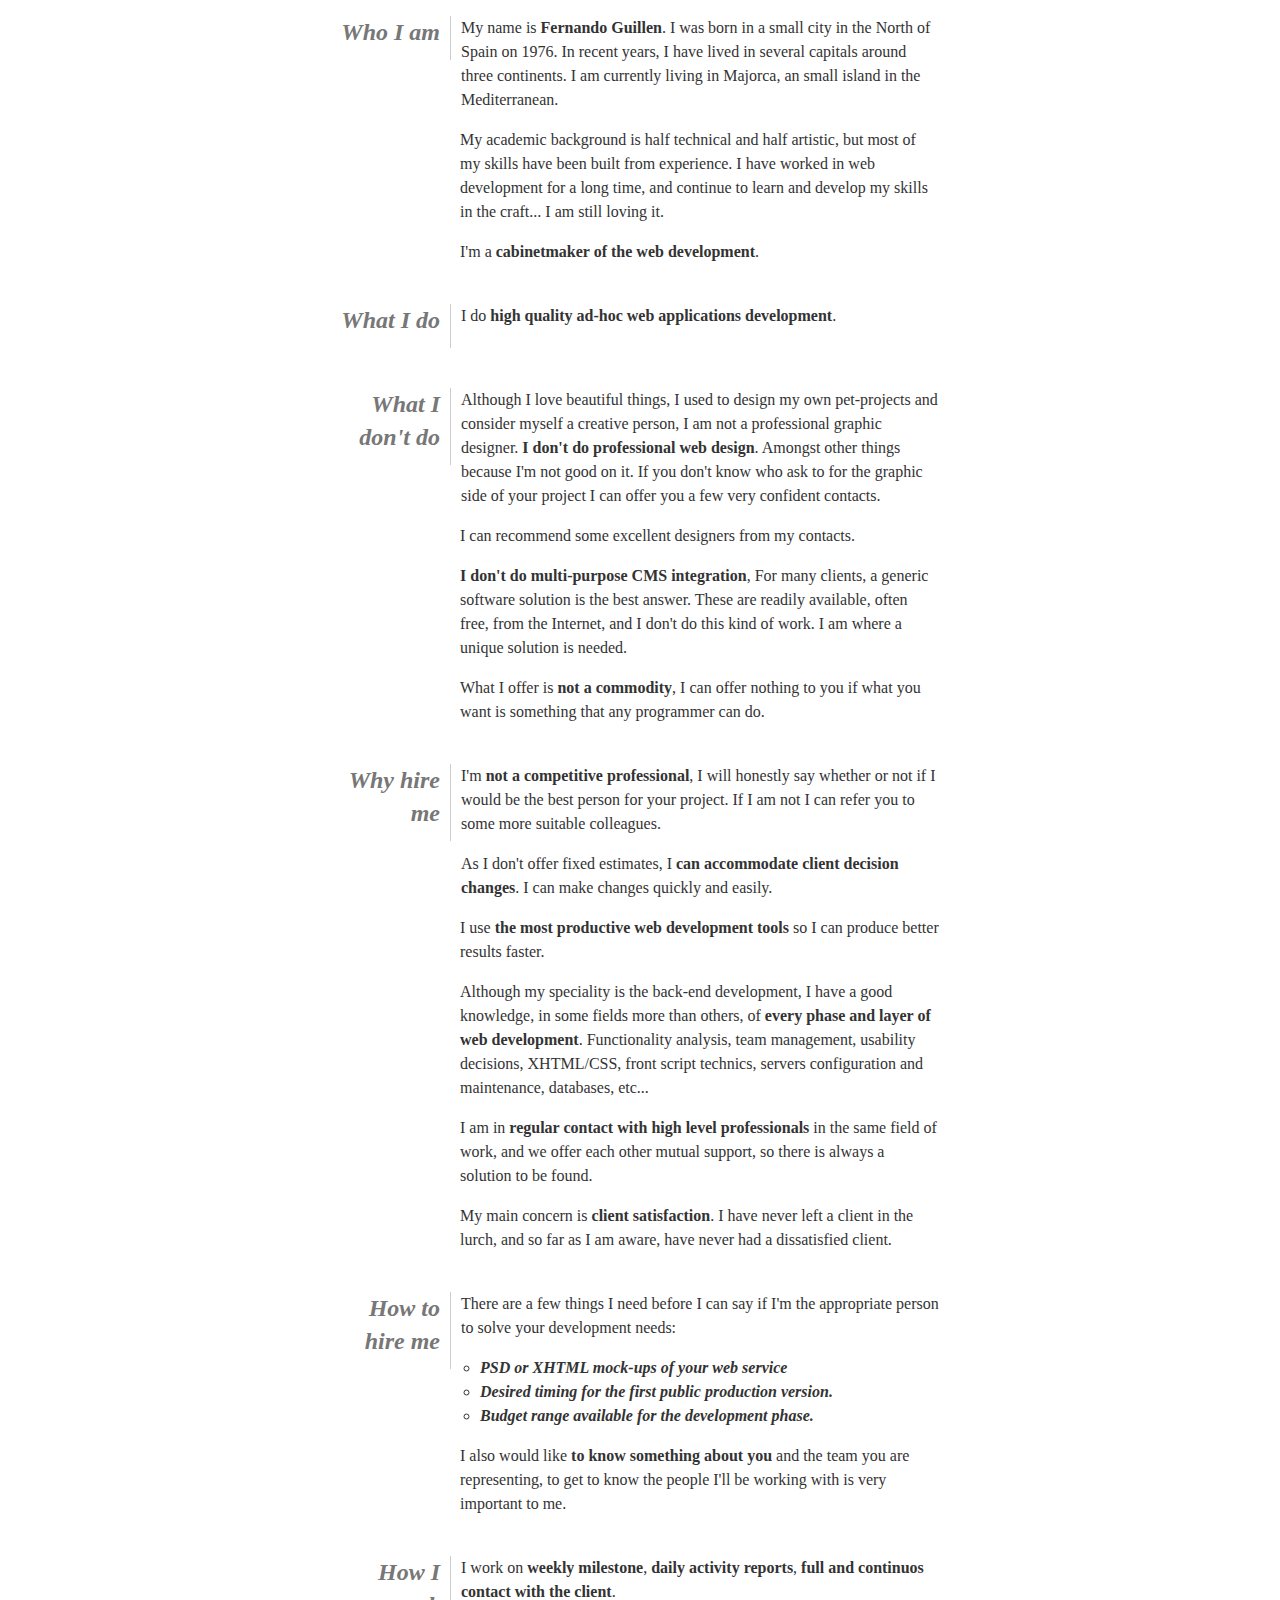
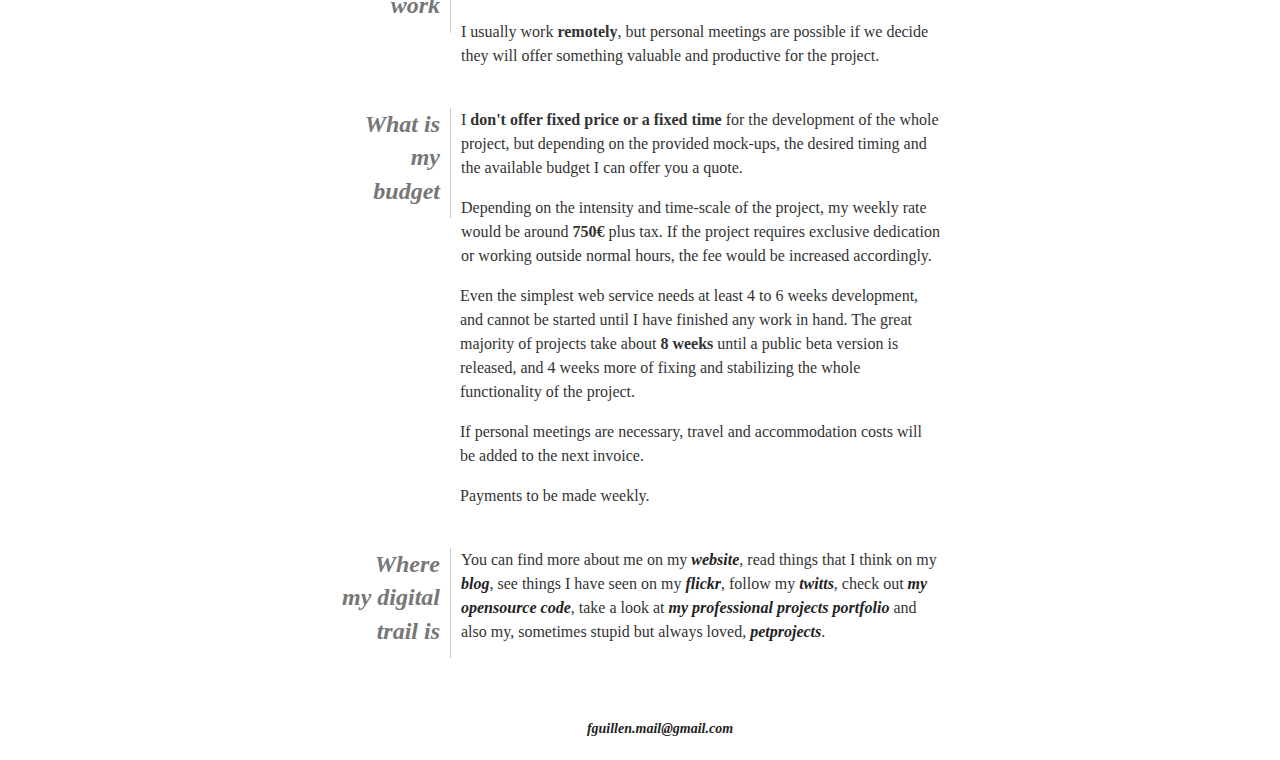
==== about.html @ d9c93a26 "english fixed" ====
<?xml version="1.0" encoding="iso-8859-1"?>
<!DOCTYPE html PUBLIC "-//W3C//DTD XHTML 1.0 Strict//EN"
    "http://www.w3.org/TR/xhtml1/DTD/xhtml1-strict.dtd">

<html xmlns="http://www.w3.org/1999/xhtml" xml:lang="en" lang="en">
  <head>
    <meta http-equiv="content-type" content="text/html; charset=utf-8" />
    <meta http-equiv="Content-Language" content="en">
    <title>Fernando Guillén: Freelance Web Developer, about</title>
    <link href="style_about.css" rel="stylesheet" type="text/css">
    <link rel="shortcut icon" href="./images/fernandoguillen.ico" />
  </head>
  <body>
    <div id="wraper">
      <div class="section">
        <h1>Who I am</h1>

        <p>My name is <strong>Fernando Guillen</strong>. I was born 
          in a small city in the North of Spain on 1976. 
          In recent years, I have lived in several capitals around three continents.
          I am currently living in Majorca, an small island in the Mediterranean.</p>
          
        <p>My academic background is half technical and half artistic, 
          but most of my skills have been built from experience. 
          I have worked in web development for a long time, 
          and continue to learn and develop my skills in the craft...
          I am still loving it.</p>
          
        <p>I'm a <strong>cabinetmaker of the web development</strong>.</p>
      </div>
      
      <div class="section">
        <h1>What I do</h1>
        <p>I do <strong>high quality ad-hoc web applications development</strong>.</p>
      </div>
    
      <div class="section">
        <h1>What I don't do</h1>
        <p>Although I love beautiful things, I used to design my own pet-projects
          and consider myself a creative person, 
          I am not a professional graphic designer.
          <strong>I don't do professional web design</strong>.
          Amongst other things because I'm not good on it.
          If you don't know who ask to for the graphic
          side of your project I can offer you a few very confident contacts.</p>
          
        <p>I can recommend some excellent designers from my contacts.
        
        <p><strong>I don't do multi-purpose CMS integration</strong>, 
          For many clients, a generic software solution is the best 
          answer. These are readily available, often free, from the 
          Internet, and I don't do this kind of work.
          I am where a unique solution is needed.</p>
          
        <p>What I offer is <strong>not a commodity</strong>, 
          I can offer nothing to you
          if what you want is something that any programmer can do.</p>
      </div>
      
      <div class="section">
        <h1>Why hire me</h1>
        <p>I'm <strong>not a competitive professional</strong>,         
         I will honestly say whether or not if I would be 
         the best person for your project. If I am not I can 
         refer you to some more suitable colleagues.</p>
         
        <p>As I don't offer fixed estimates, I <strong>can accommodate 
          client decision changes</strong>. I can make changes quickly 
          and easily.</p>
          
        <p>I use <strong>the most productive web development tools</strong> 
          so I can produce better results faster.</p>
          
        <p>Although my speciality is the back-end development, 
          I have a good knowledge, in some fields more than others, 
          of <strong>every phase and layer of web development</strong>. 
          Functionality analysis, team management, usability decisions, 
          XHTML/CSS, front script technics, servers configuration and maintenance, 
          databases, etc...</p>
          

        <p>I am in <strong>regular contact with high level professionals</strong>
          in the same field of work, and we offer each other mutual 
          support, so there is always a solution to be found.</p>
          
        <p>My main concern is <strong>client satisfaction</strong>. 
          I have never 
          left a client in the lurch, and so far as I am aware, 
          have never had a dissatisfied client.</p>

      </div>
    
      <div class="section">
        <h1>How to hire me</h1>
        <p>There are a few things I need before I can say if I'm the appropriate person to solve
          your development needs:</p>
        <ul>
          <li>PSD or XHTML mock-ups of your web service</li>
          <li>Desired timing for the first public production version.</li>
          <li>Budget range available for the development phase.</li>
        </ul>
        <p>I also would like <strong>to know something about you</strong> and the team you are representing,
          to get to know the people I'll be working with is very important to me.</p>
      </div>
      
      <div class="section">
        <h1>How I work</h1>
        <p>I work on <strong>weekly milestone</strong>, 
          <strong>daily activity reports</strong>, 
          <strong>full and continuos contact
          with the client</strong>.</p>
        <p>I usually work <strong>remotely</strong>, 
          but personal meetings are possible if we decide they will 
          offer something valuable and productive for the project.</p>
      </div>
    
      <div class="section">
        <h1>What is my budget</h1>
        <p>I <strong>don't offer fixed price or a fixed time</strong> 
          for the 
          development of the whole project, but depending on the 
          provided mock-ups, the desired timing and the available 
          budget I can offer you a quote.</p>
          
        <p>Depending on the intensity and time-scale of the project, 
          my weekly rate would be around <strong>750€</strong> plus tax. 
          If the project requires exclusive dedication or working 
          outside normal hours, the fee would be 
          increased accordingly.</p>
          
        <p>Even the simplest web service needs at least 4 to 6 
          weeks development, and cannot be started until I have 
          finished any work in hand. 
          The great majority of projects take about <strong>8 weeks</strong> 
          until a public beta version is released, and 4 weeks more of 
          fixing and stabilizing the whole functionality 
          of the project.</p>
          
        <p>If personal meetings are necessary, travel and accommodation 
          costs will be added to the next invoice.</p>
          
        <p>Payments to be made weekly.</p>
      </div>
      
      <div class="section">
        <h1>Where my digital trail is</h1>
        <p>You can find more about me on my 
          <a href="http://www.fernandoguillen.info/en/web/fernandoguillen.html" title="Fernando Guillen's website">website</a>, 
          read things that I think on my 
          <a href="http://www.fernandoguillen.info/es/blog/" title="Fernando Guillen's blog">blog</a>,
          see things I have seen on my 
          <a href="http://www.flickr.com/photos/d2clon/" title="Fernando Guillen's flickr account">flickr</a>, 
          follow my 
          <a href="http://twitter.com/fguillen" title="Fernando Guillen's Twitter account">twitts</a>,
          check out 
          <a href="http://github.com/fguillen" title="Fernando Guillen's github account">my opensource code</a>,
          take a look at 
          <a href="http://http://www.fernandoguillen.info/en/web/projects.html" title="Fernando Guillen's profesional portfolio">my professional projects portfolio</a>
          and also my, sometimes stupid but always loved,
          <a href="http://www.fernandoguillen.info/en/web/petprojects.html" title="Fernando Guillen's pet projects">petprojects</a>.
        </p>
      </div>
    </div>
    <div id="footer">
      <ul>
        <li><a href="mailto:fguillen.mail@gmail(REMOVE-THIS).com" title="contact with Fernando Guillén">fguillen.mail@gmail<span style="display:none">(REMOVE-THIS)</span>.com</a></li>
      </ul>
    </div>
    
  </body>
</html>
---- style_about.css ----
body {
color: #333;
font: 16px/24px georgia,times,serif;
margin: 0px;
padding: 0px;
}



#wraper {
width: 600px;
margin: 0 auto;
}

h1 {
border-right: 1px solid #CCCCCC;
color: #777777;
display: block;
float: left;
font-size: 1.5em;
font-style: italic;
line-height: 1.4em;
margin: 0px 10px 40px 0px;
padding: 0 10px 10px 0;
text-align: right;
width: 100px;
clear: left;
}

div.section ul {
list-style: circle;
}

div.section ul li {
margin-left: 100px;
font-style: italic;
font-weight: bold;
}
div.section {
clear: both;
margin: 0px 0px 40px 0px;
}

p {
padding-left: 120px;
}

#footer {
margin: 50px 0px 0px 0px;
padding: 5px;
clear: both;
text-align: center;
}

#footer ul {
list-style: none;
font-size: 14px;
}

#footer a {
}

a {
color: #222;
text-decoration: none;
font-weight: bold;
font-style: italic;
}

a:hover {
text-decoration: underline;
}
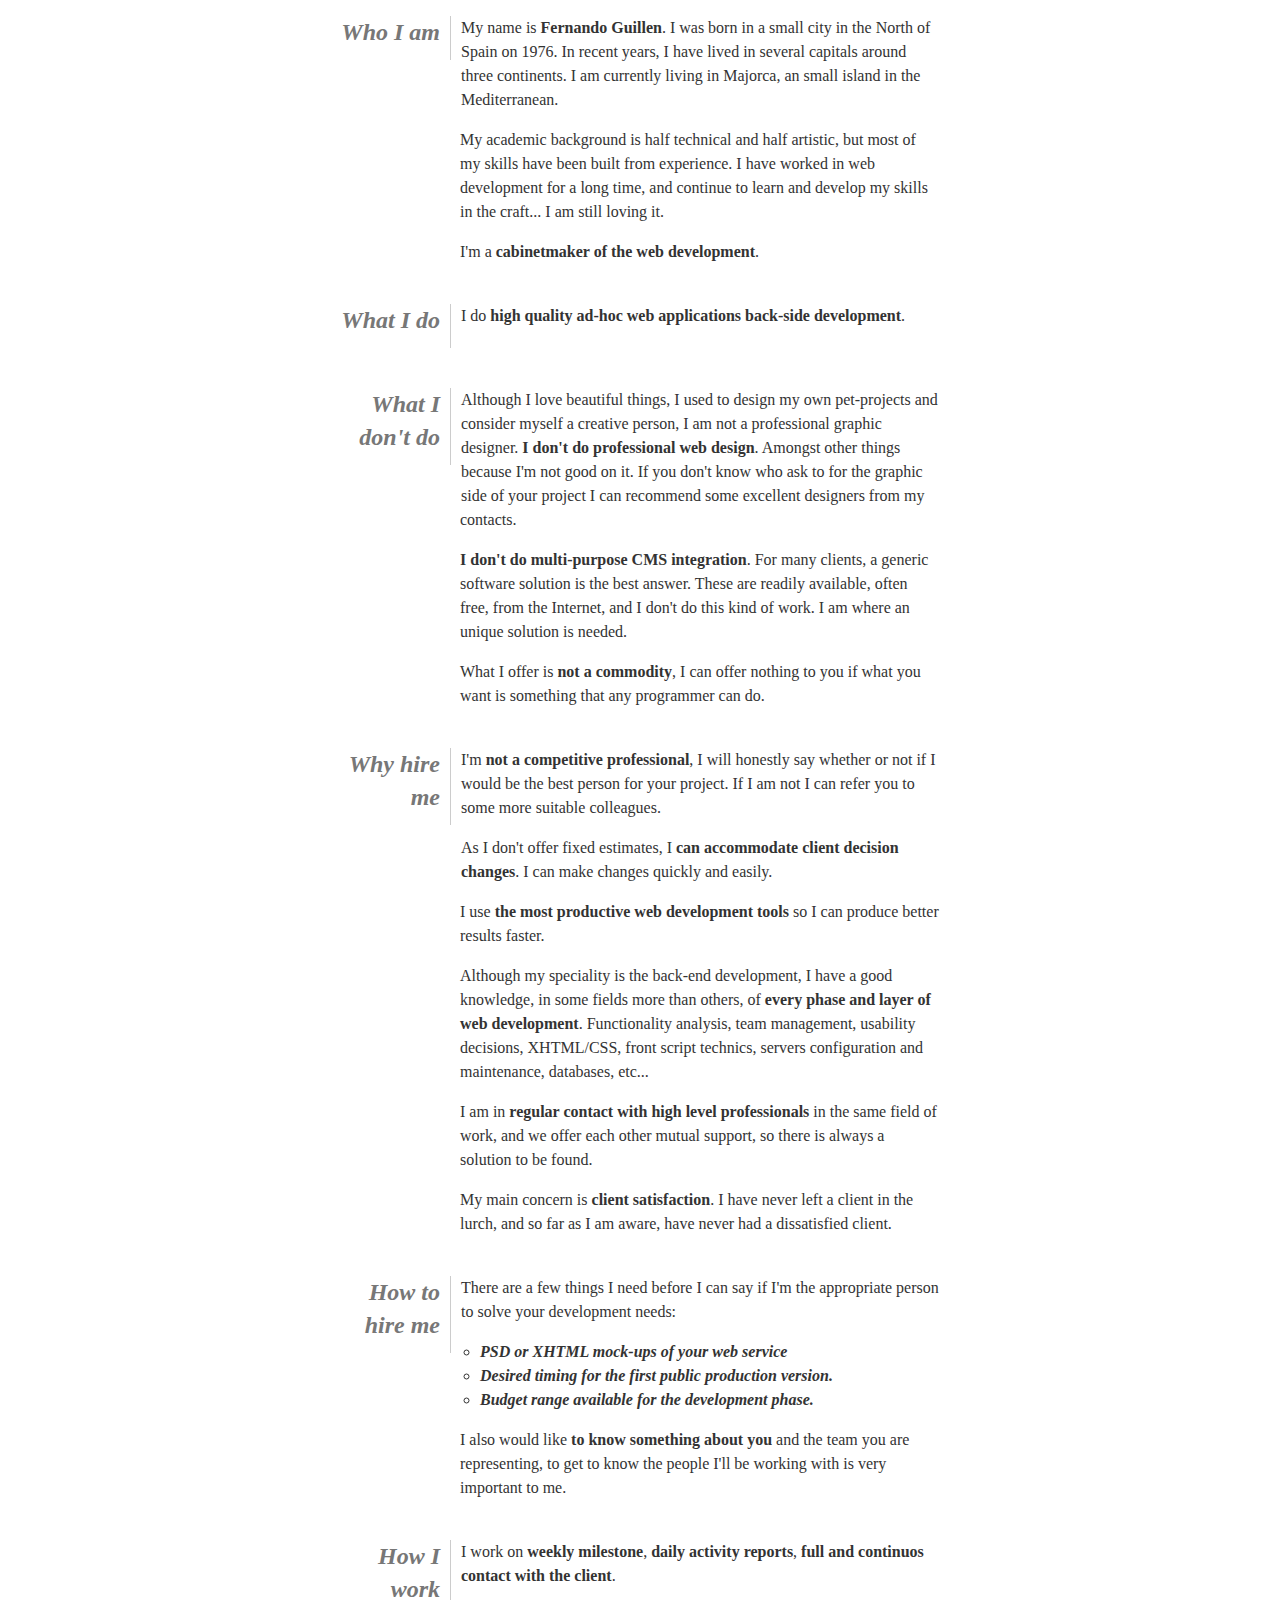
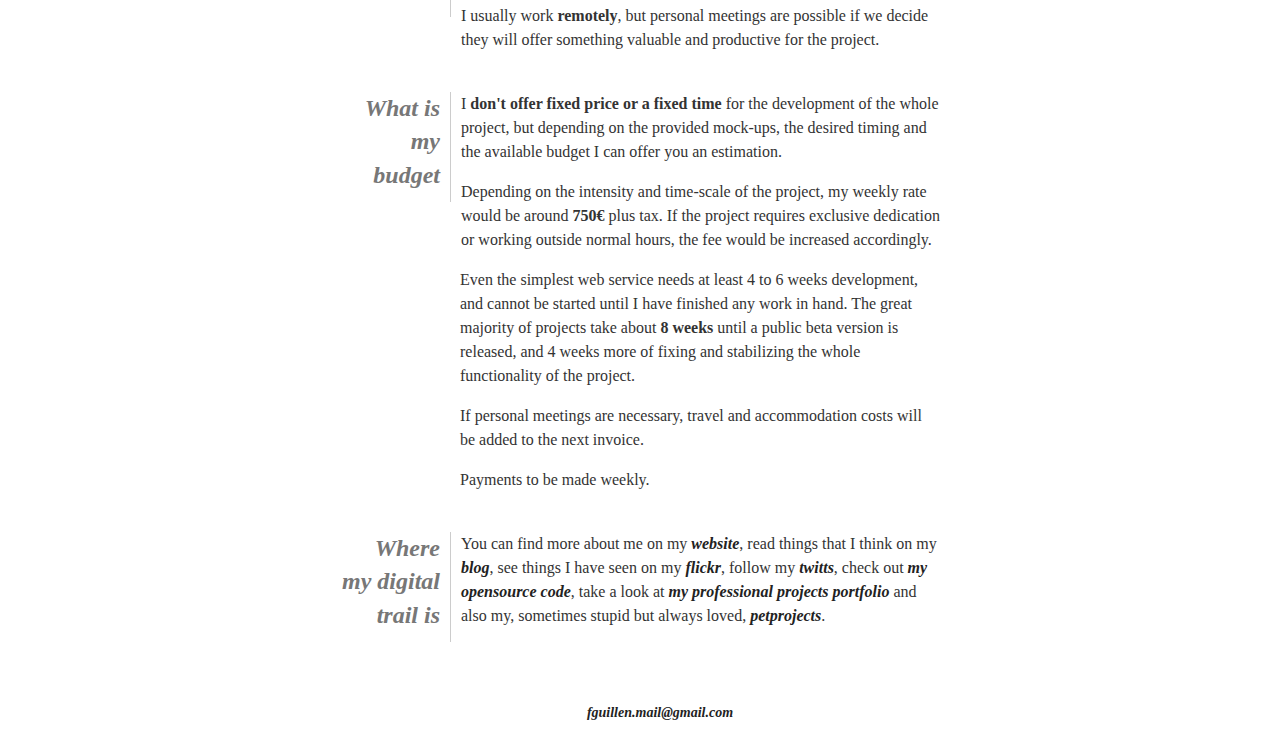
==== commit d8546c7c: "google analytics" ====
--- a/about.html
+++ b/about.html
@@ -31,7 +31,7 @@
       
       <div class="section">
         <h1>What I do</h1>
-        <p>I do <strong>high quality ad-hoc web applications development</strong>.</p>
+        <p>I do <strong>high quality ad-hoc web applications back-side development</strong>.</p>
       </div>
     
       <div class="section">
@@ -42,15 +42,14 @@
           <strong>I don't do professional web design</strong>.
           Amongst other things because I'm not good on it.
           If you don't know who ask to for the graphic
-          side of your project I can offer you a few very confident contacts.</p>
+          side of your project 
+          I can recommend some excellent designers from my contacts.</p>
           
-        <p>I can recommend some excellent designers from my contacts.
-        
-        <p><strong>I don't do multi-purpose CMS integration</strong>, 
+        <p><strong>I don't do multi-purpose CMS integration</strong>.
           For many clients, a generic software solution is the best 
           answer. These are readily available, often free, from the 
           Internet, and I don't do this kind of work.
-          I am where a unique solution is needed.</p>
+          I am where an unique solution is needed.</p>
           
         <p>What I offer is <strong>not a commodity</strong>, 
           I can offer nothing to you
@@ -120,7 +119,7 @@
           for the 
           development of the whole project, but depending on the 
           provided mock-ups, the desired timing and the available 
-          budget I can offer you a quote.</p>
+          budget I can offer you an estimation.</p>
           
         <p>Depending on the intensity and time-scale of the project, 
           my weekly rate would be around <strong>750€</strong> plus tax. 
@@ -167,5 +166,16 @@
       </ul>
     </div>
     
+    <!-- google analytics -->
+    <script type="text/javascript">
+    var gaJsHost = (("https:" == document.location.protocol) ? "https://ssl." : "http://www.");
+    document.write(unescape("%3Cscript src='" + gaJsHost + "google-analytics.com/ga.js' type='text/javascript'%3E%3C/script%3E"));
+    </script>
+    <script type="text/javascript">
+    var pageTracker = _gat._getTracker("UA-3468219-1");
+    pageTracker._initData();
+    pageTracker._trackPageview();
+    </script>
+    <!-- google analytics -->    
   </body>
 </html>
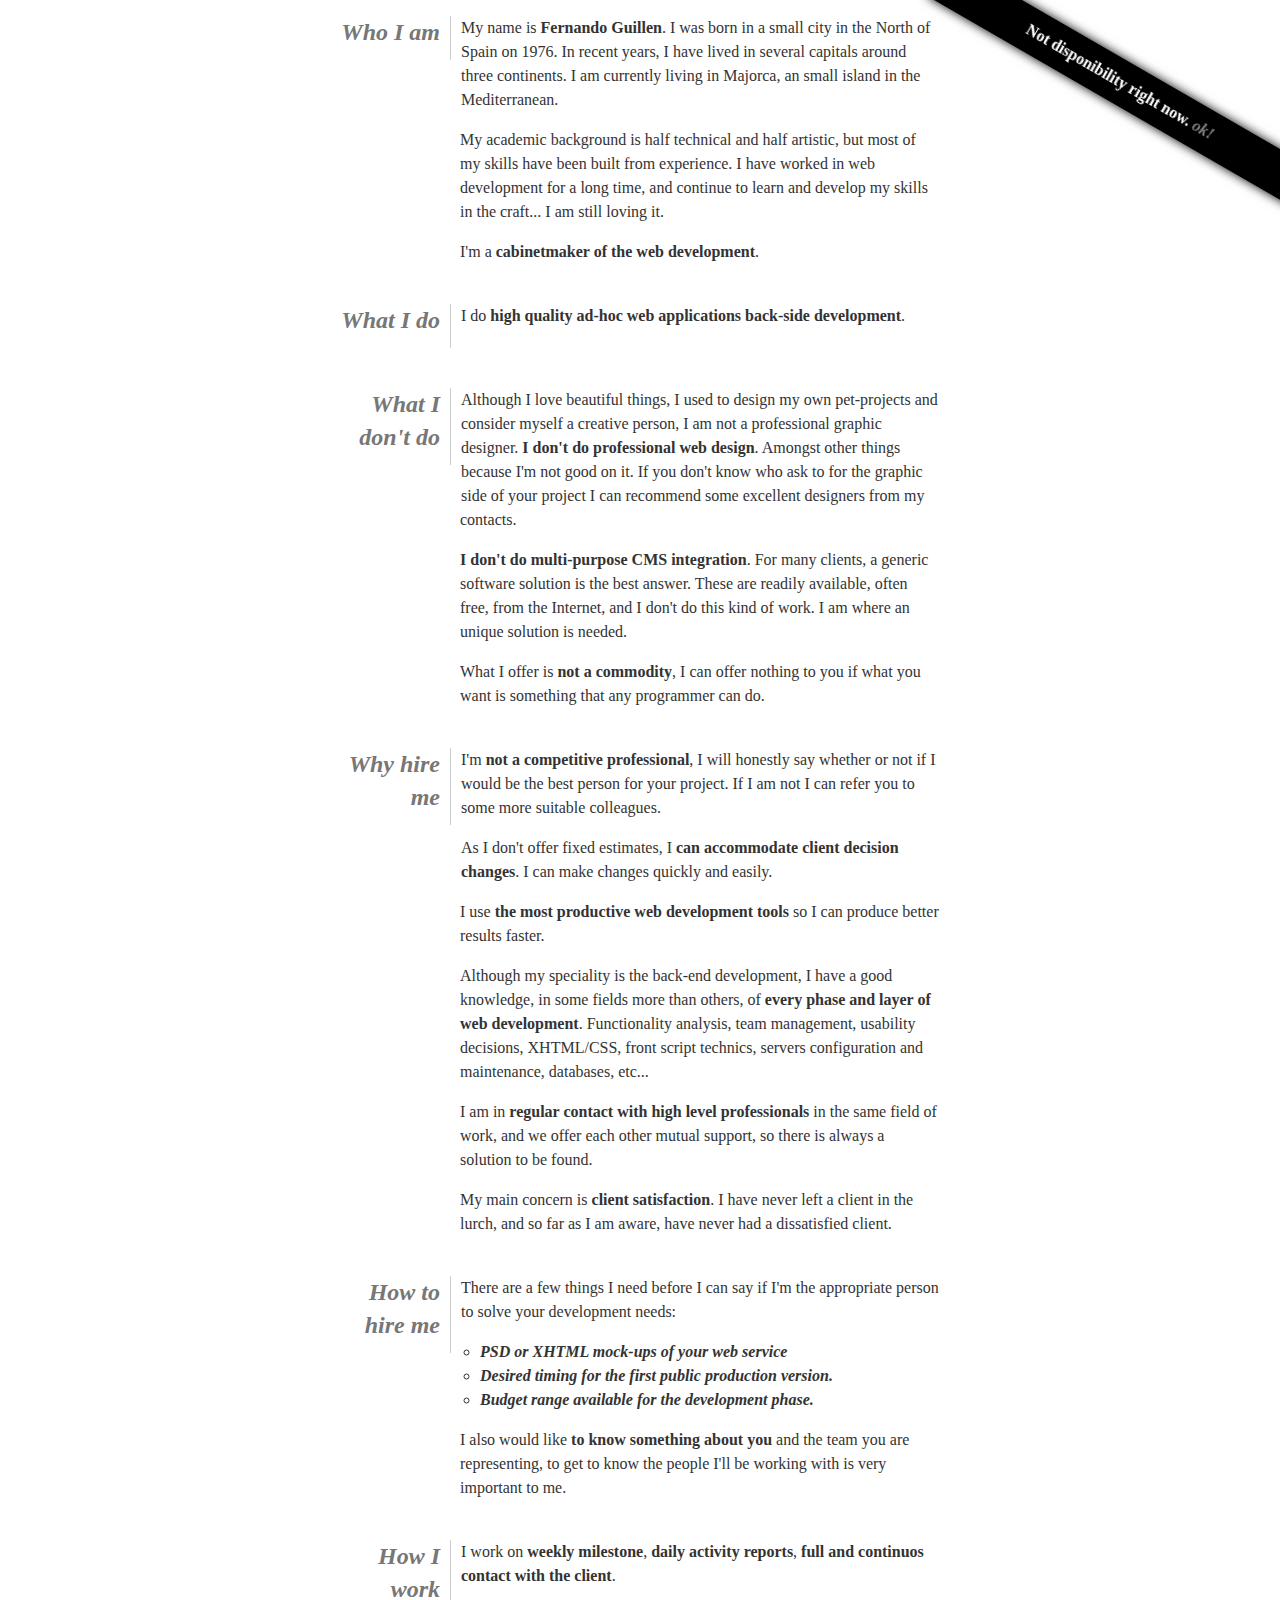
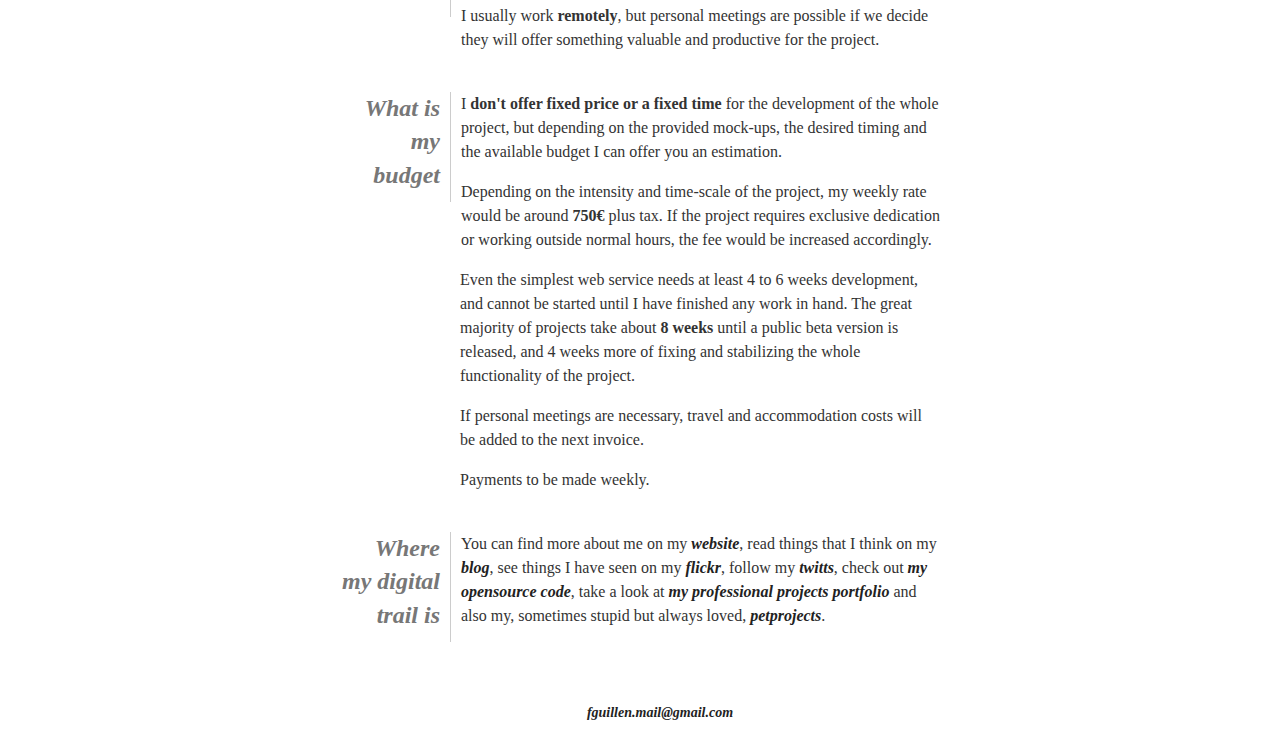
==== commit 4af88861: "fix links, not availability badge" ====
--- a/about.html
+++ b/about.html
@@ -9,8 +9,13 @@
     <title>Fernando Guillén: Freelance Web Developer, about</title>
     <link href="style_about.css" rel="stylesheet" type="text/css">
     <link rel="shortcut icon" href="./images/fernandoguillen.ico" />
+    <script src="./js/jquery-1.3.2.js" type="text/javascript"></script>
   </head>
   <body>
+    <div id="badge">
+      Not disponibility right now. <a href="#ok" onclick="$('#badge').animate({ top: '-200px'});">ok!</a>
+    </div>
+    
     <div id="wraper">
       <div class="section">
         <h1>Who I am</h1>
@@ -144,9 +149,9 @@
       <div class="section">
         <h1>Where my digital trail is</h1>
         <p>You can find more about me on my 
-          <a href="http://www.fernandoguillen.info/en/web/fernandoguillen.html" title="Fernando Guillen's website">website</a>, 
+          <a href="./fernandoguillen.html" title="Fernando Guillen's website">website</a>, 
           read things that I think on my 
-          <a href="http://www.fernandoguillen.info/es/blog/" title="Fernando Guillen's blog">blog</a>,
+          <a href="http://fernandoguillen.info/es/blog/" title="Fernando Guillen's blog">blog</a>,
           see things I have seen on my 
           <a href="http://www.flickr.com/photos/d2clon/" title="Fernando Guillen's flickr account">flickr</a>, 
           follow my 
@@ -154,9 +159,9 @@
           check out 
           <a href="http://github.com/fguillen" title="Fernando Guillen's github account">my opensource code</a>,
           take a look at 
-          <a href="http://http://www.fernandoguillen.info/en/web/projects.html" title="Fernando Guillen's profesional portfolio">my professional projects portfolio</a>
+          <a href="./projects.html" title="Fernando Guillen's profesional portfolio">my professional projects portfolio</a>
           and also my, sometimes stupid but always loved,
-          <a href="http://www.fernandoguillen.info/en/web/petprojects.html" title="Fernando Guillen's pet projects">petprojects</a>.
+          <a href="./petprojects.html" title="Fernando Guillen's pet projects">petprojects</a>.
         </p>
       </div>
     </div>
--- a/style_about.css
+++ b/style_about.css
@@ -70,3 +70,27 @@
 a:hover {
 text-decoration: underline;
 }
+
+#badge {
+  border: 0;
+  background-color: black;
+  color: white;
+  width: 400px;
+  font-weight: bold;
+  padding: 10px;
+  margin-top: 10px;
+  text-align: center;
+  position: fixed;
+  right: -50px;
+  top: 50px;
+  -webkit-transform: rotate(30deg);
+  -moz-transform: rotate(30deg);
+  transform: rotate(30deg);
+  -webkit-box-shadow: 0 0 10px rgb(0,0,0);
+  -moz-box-shadow: 0 0 10px rgb(0,0,0);
+  box-shadow: 0 0 10px rgb(0,0,0);
+}
+
+#badge a {
+  color: #808080;
+}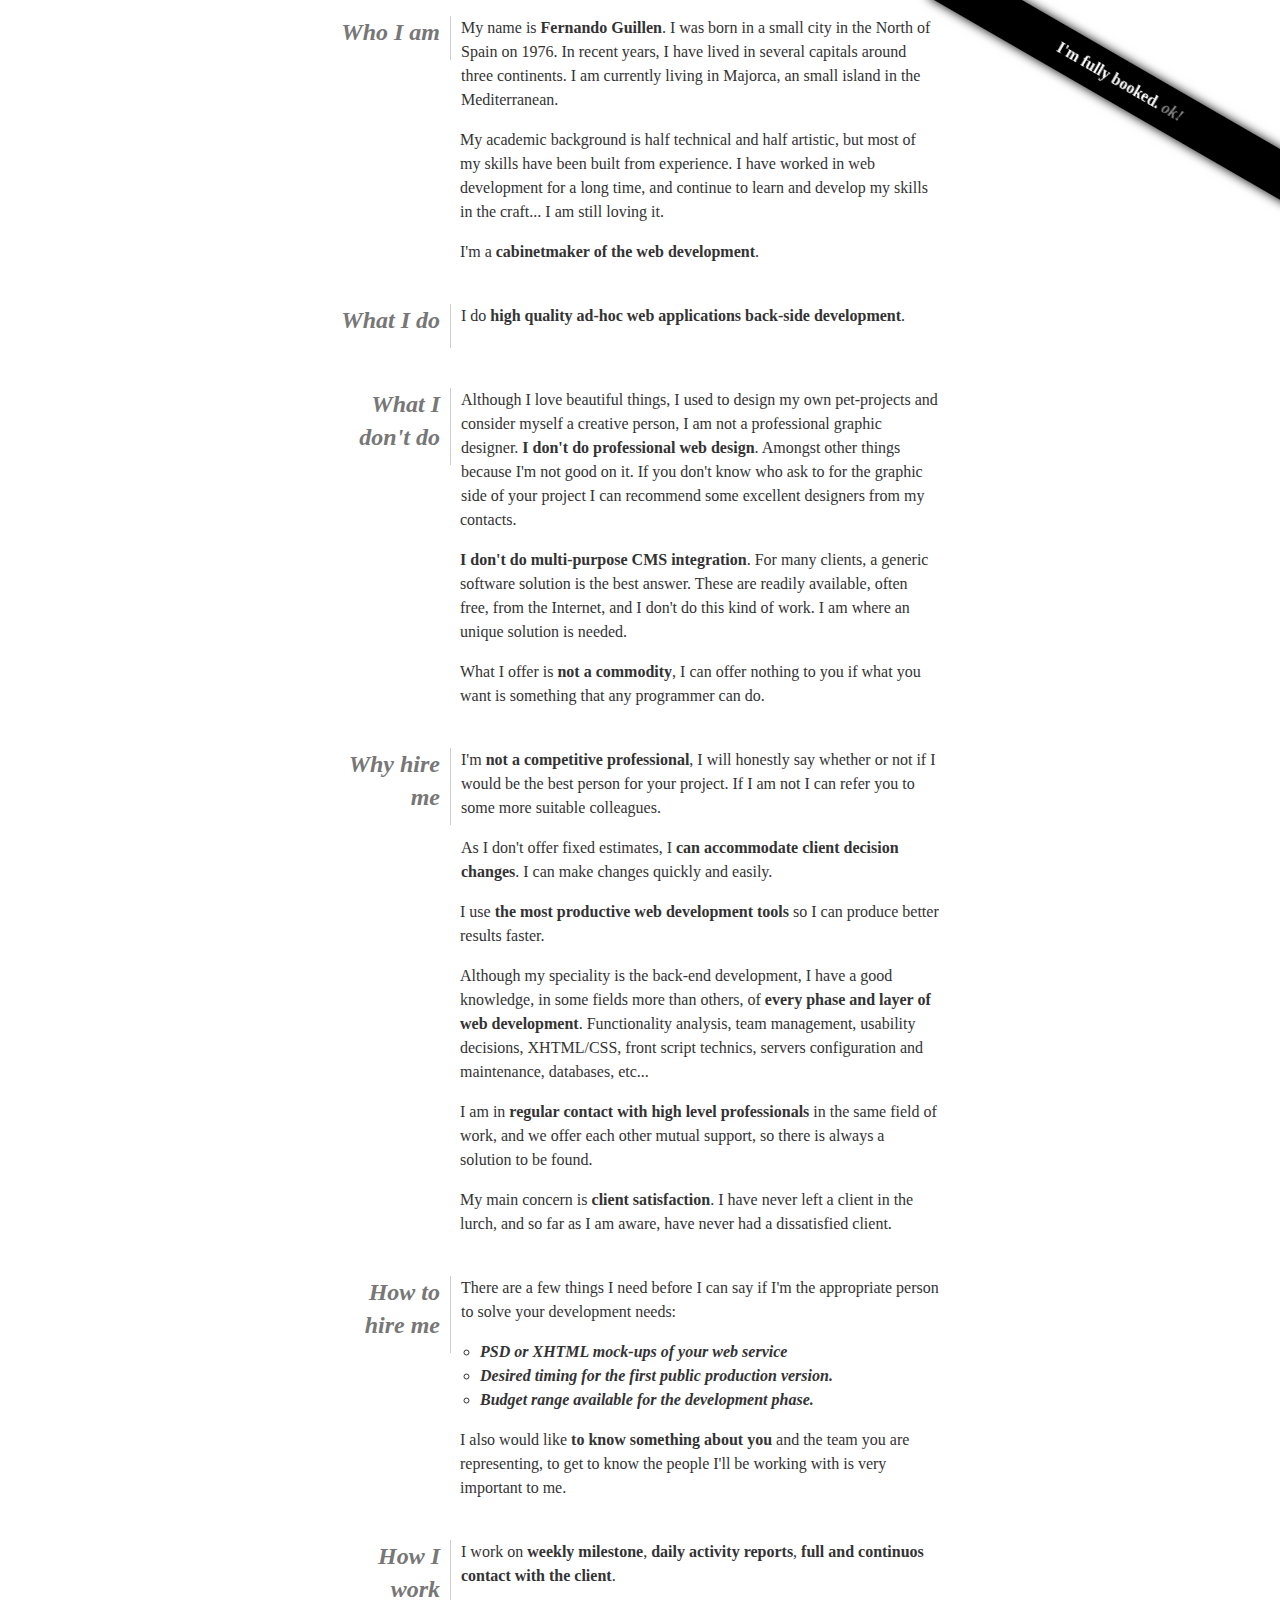
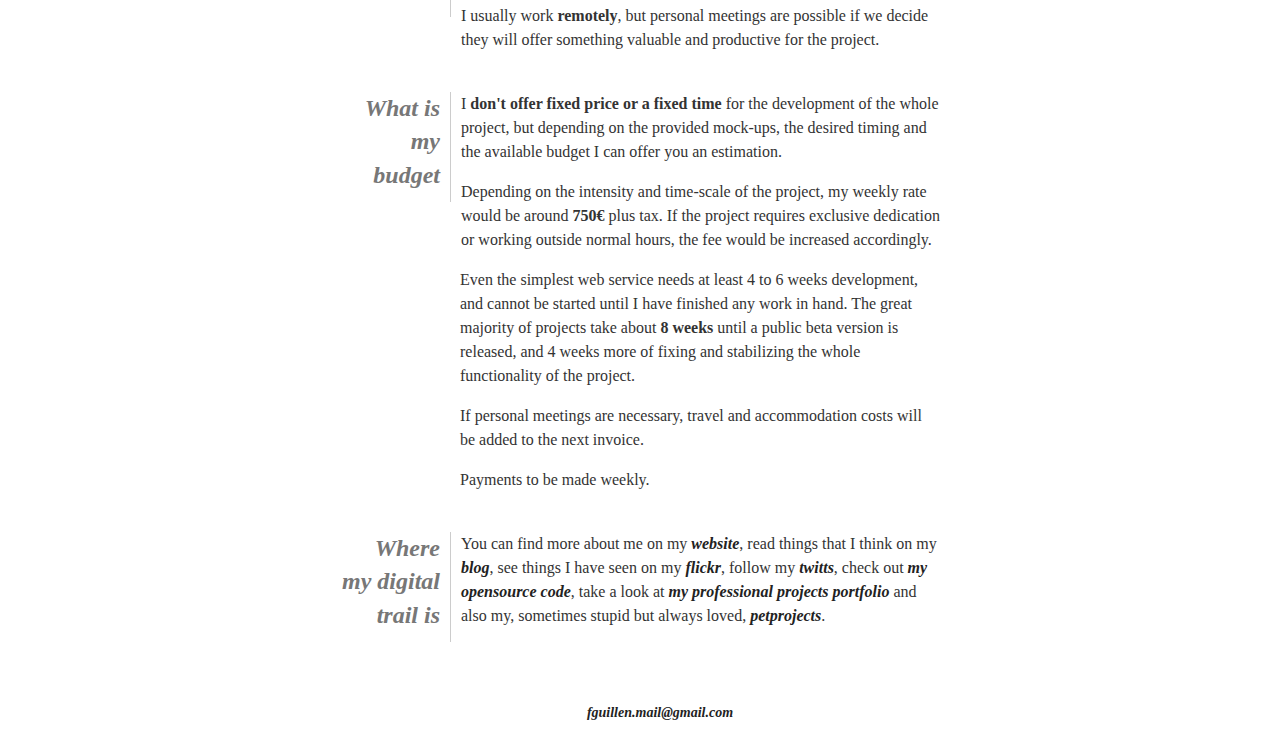
==== commit 01048d09: "fully booked" ====
--- a/about.html
+++ b/about.html
@@ -13,7 +13,7 @@
   </head>
   <body>
     <div id="badge">
-      Not disponibility right now. <a href="#ok" onclick="$('#badge').animate({ top: '-200px'});">ok!</a>
+      I'm fully booked. <a href="#ok" onclick="$('#badge').animate({ top: '-200px'});">ok!</a>
     </div>
     
     <div id="wraper">
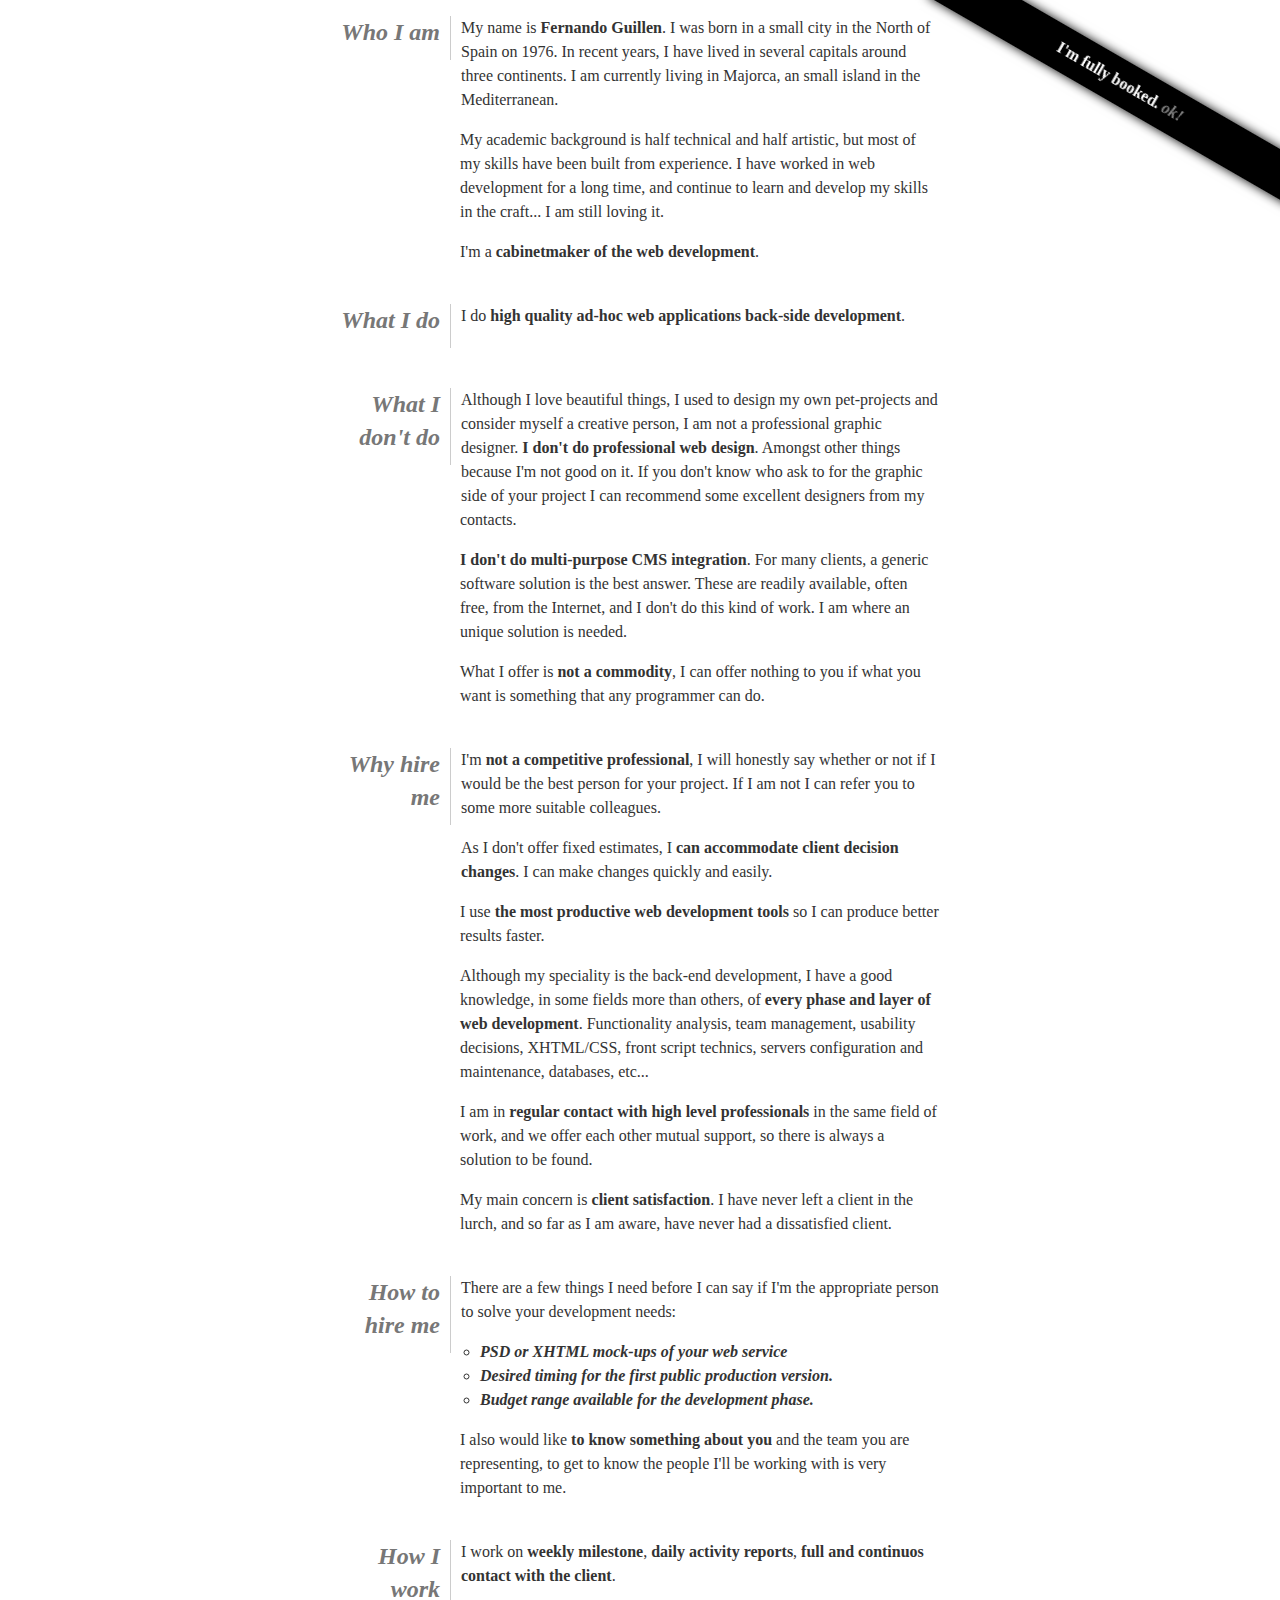
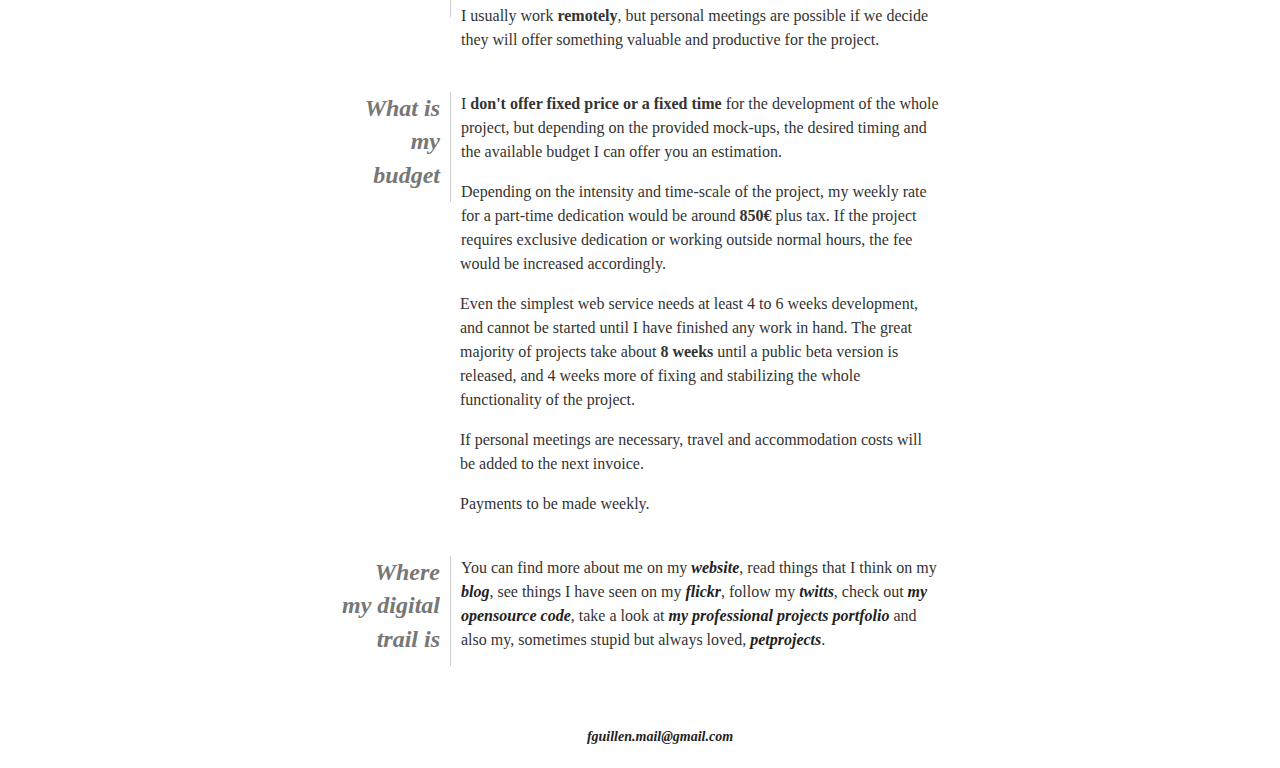
==== commit bbce7af6: "updating budget" ====
--- a/about.html
+++ b/about.html
@@ -127,7 +127,8 @@
           budget I can offer you an estimation.</p>
           
         <p>Depending on the intensity and time-scale of the project, 
-          my weekly rate would be around <strong>750€</strong> plus tax. 
+          my weekly rate for a part-time dedication would be 
+          around <strong>850€</strong> plus tax. 
           If the project requires exclusive dedication or working 
           outside normal hours, the fee would be 
           increased accordingly.</p>
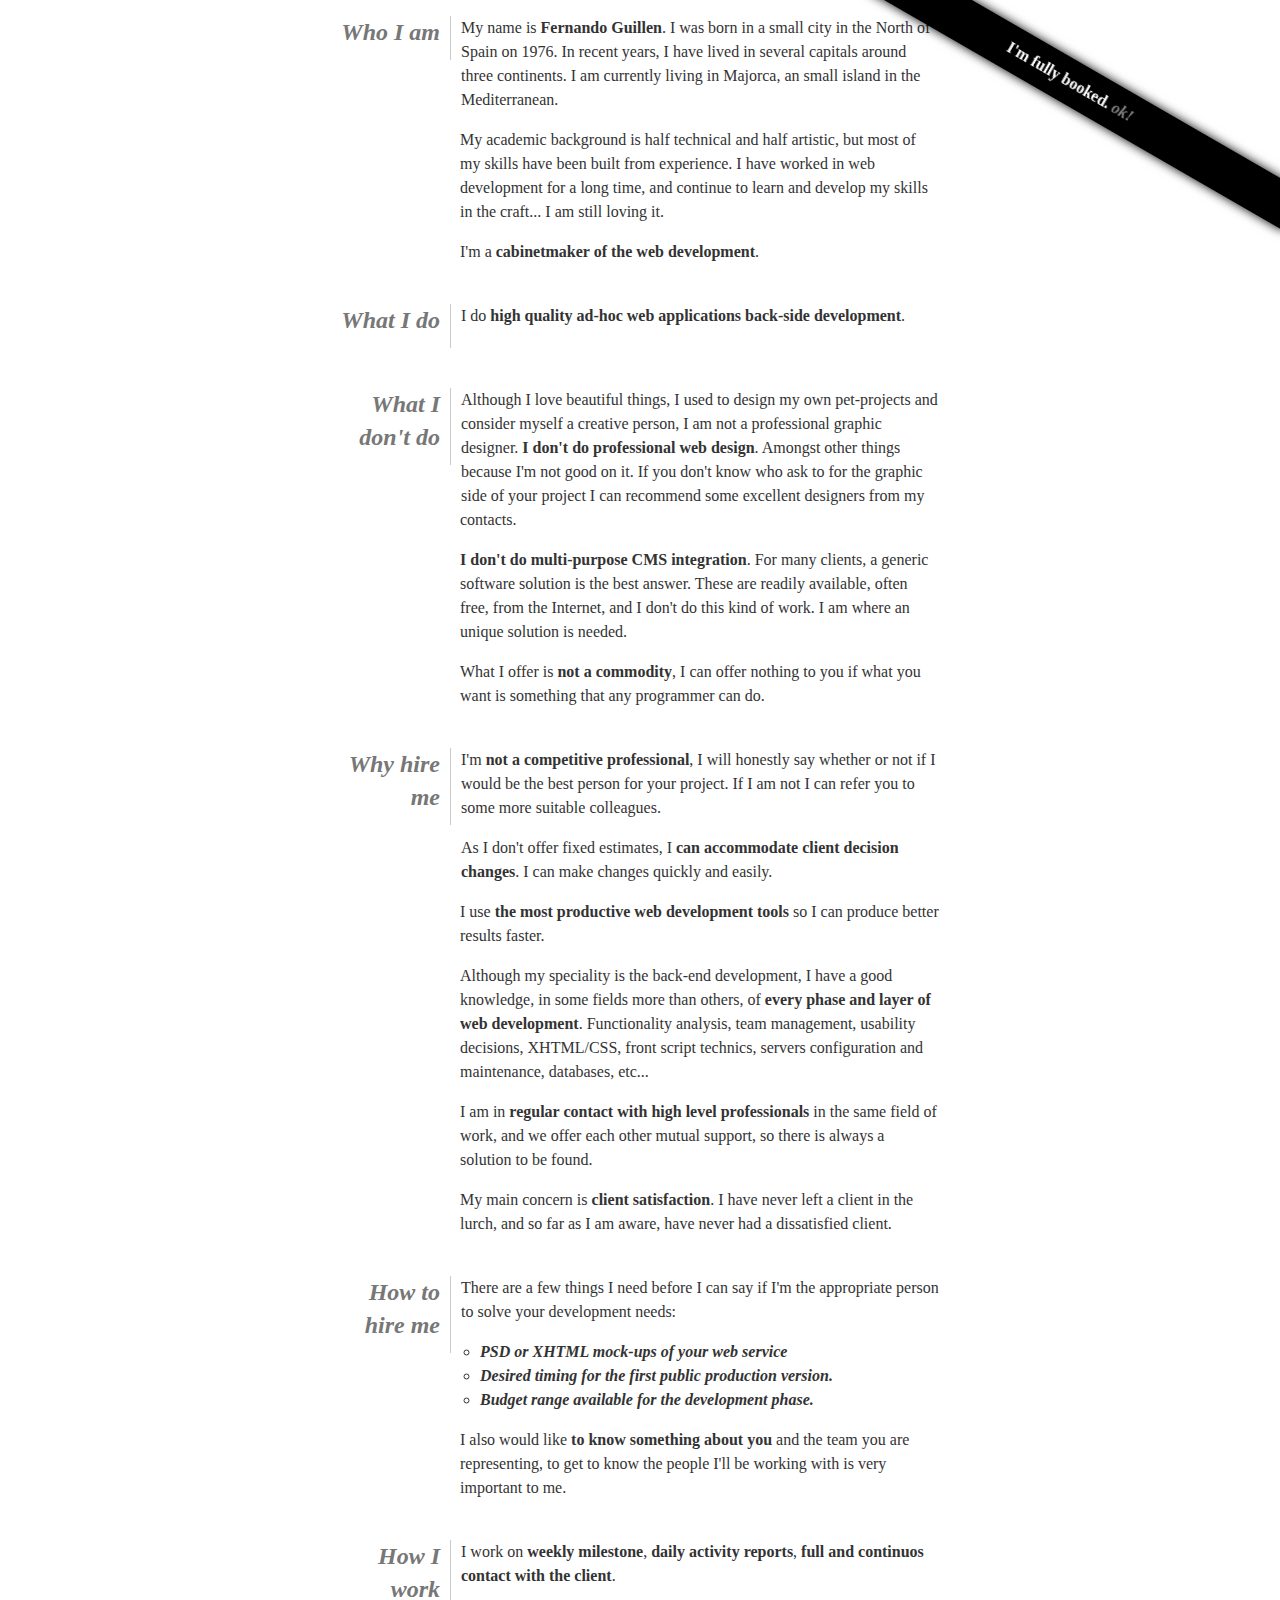
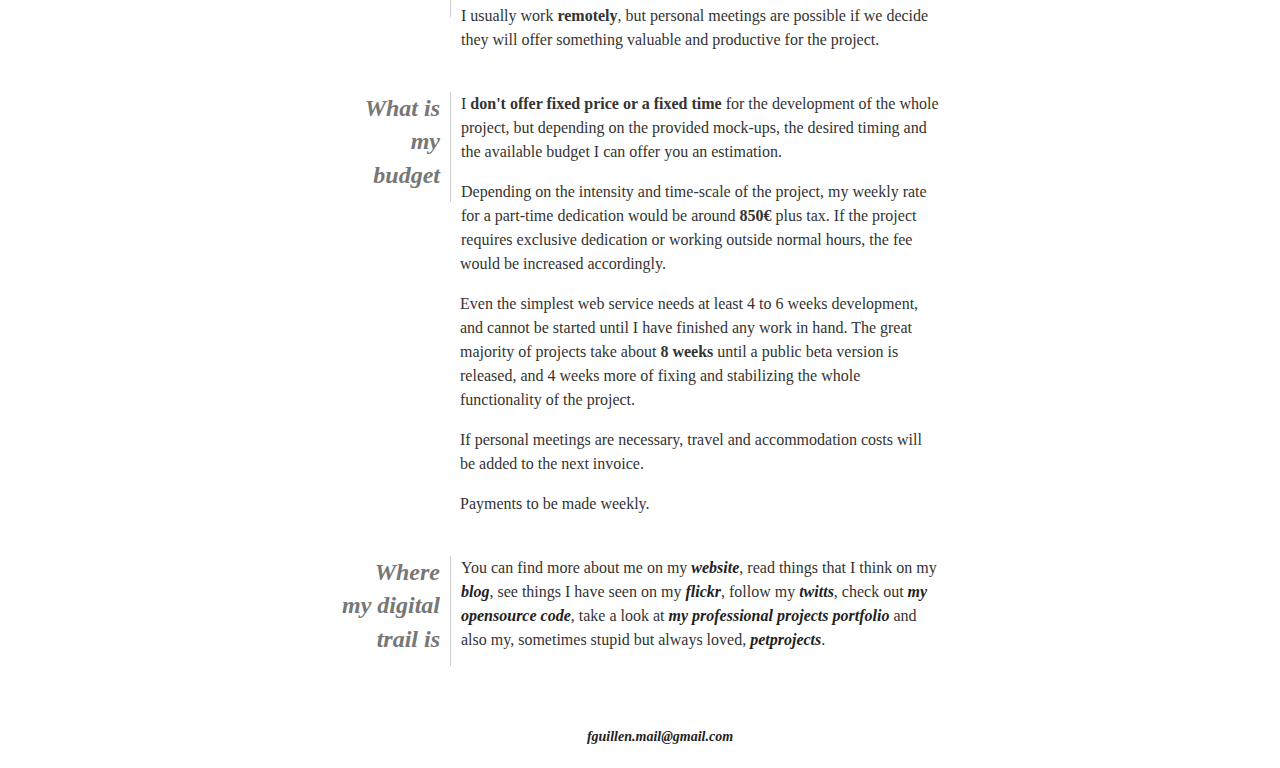
==== commit 0f1696a5: "new blog url" ====
--- a/about.html
+++ b/about.html
@@ -152,7 +152,7 @@
         <p>You can find more about me on my 
           <a href="./fernandoguillen.html" title="Fernando Guillen's website">website</a>, 
           read things that I think on my 
-          <a href="http://fernandoguillen.info/es/blog/" title="Fernando Guillen's blog">blog</a>,
+          <a href="http://fernandoguillen.info" title="Fernando Guillen's blog">blog</a>,
           see things I have seen on my 
           <a href="http://www.flickr.com/photos/d2clon/" title="Fernando Guillen's flickr account">flickr</a>, 
           follow my 
--- a/style_about.css
+++ b/style_about.css
@@ -75,7 +75,7 @@
   border: 0;
   background-color: black;
   color: white;
-  width: 400px;
+  width: 500px;
   font-weight: bold;
   padding: 10px;
   margin-top: 10px;
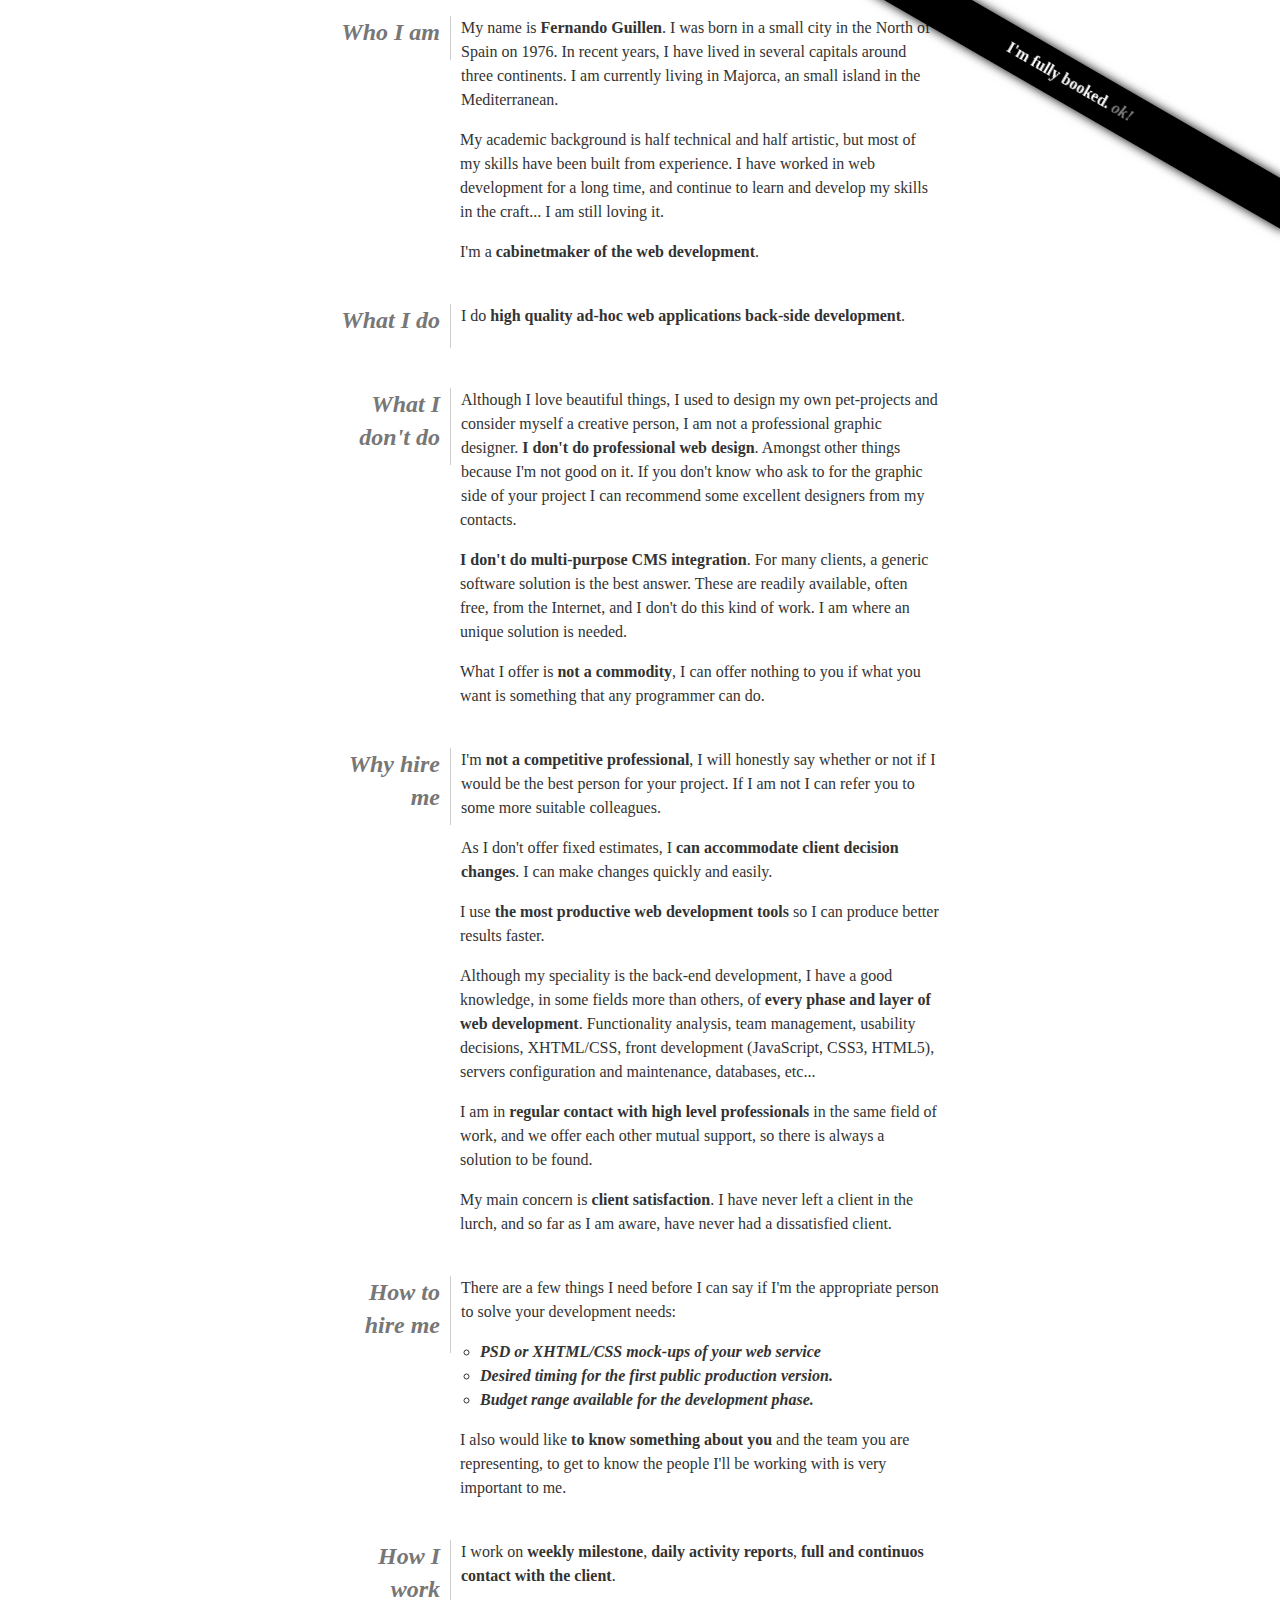
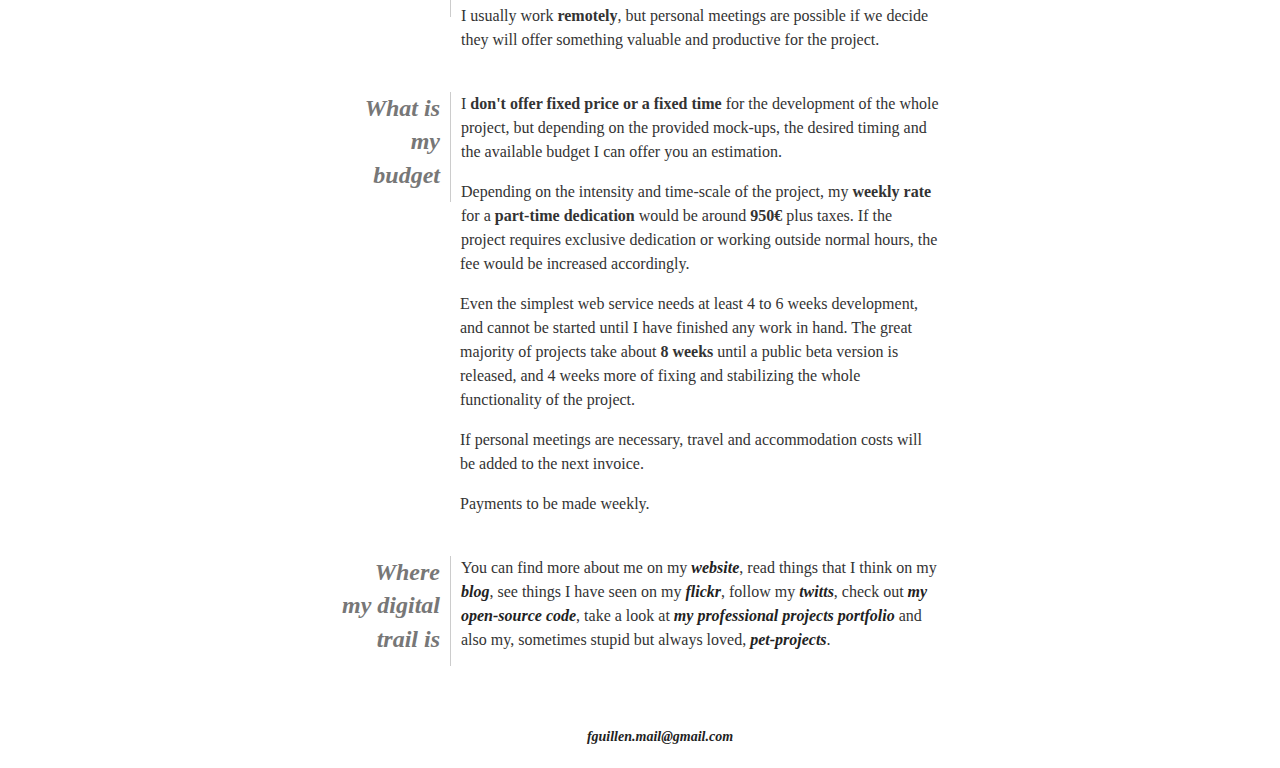
==== commit f1b9993f: "cleaning about.html" ====
--- a/about.html
+++ b/about.html
@@ -79,7 +79,8 @@
           I have a good knowledge, in some fields more than others, 
           of <strong>every phase and layer of web development</strong>. 
           Functionality analysis, team management, usability decisions, 
-          XHTML/CSS, front script technics, servers configuration and maintenance, 
+          XHTML/CSS, front development (JavaScript, CSS3, HTML5), 
+          servers configuration and maintenance, 
           databases, etc...</p>
           
 
@@ -99,7 +100,7 @@
         <p>There are a few things I need before I can say if I'm the appropriate person to solve
           your development needs:</p>
         <ul>
-          <li>PSD or XHTML mock-ups of your web service</li>
+          <li>PSD or XHTML/CSS mock-ups of your web service</li>
           <li>Desired timing for the first public production version.</li>
           <li>Budget range available for the development phase.</li>
         </ul>
@@ -127,8 +128,8 @@
           budget I can offer you an estimation.</p>
           
         <p>Depending on the intensity and time-scale of the project, 
-          my weekly rate for a part-time dedication would be 
-          around <strong>850€</strong> plus tax. 
+          my <strong>weekly rate</strong> for a <strong>part-time dedication</strong>
+          would be around <strong>950€</strong> plus taxes. 
           If the project requires exclusive dedication or working 
           outside normal hours, the fee would be 
           increased accordingly.</p>
@@ -158,11 +159,11 @@
           follow my 
           <a href="http://twitter.com/fguillen" title="Fernando Guillen's Twitter account">twitts</a>,
           check out 
-          <a href="http://github.com/fguillen" title="Fernando Guillen's github account">my opensource code</a>,
+          <a href="http://github.com/fguillen" title="Fernando Guillen's github account">my open-source code</a>,
           take a look at 
           <a href="./projects.html" title="Fernando Guillen's profesional portfolio">my professional projects portfolio</a>
           and also my, sometimes stupid but always loved,
-          <a href="./petprojects.html" title="Fernando Guillen's pet projects">petprojects</a>.
+          <a href="./petprojects.html" title="Fernando Guillen's pet projects">pet-projects</a>.
         </p>
       </div>
     </div>
